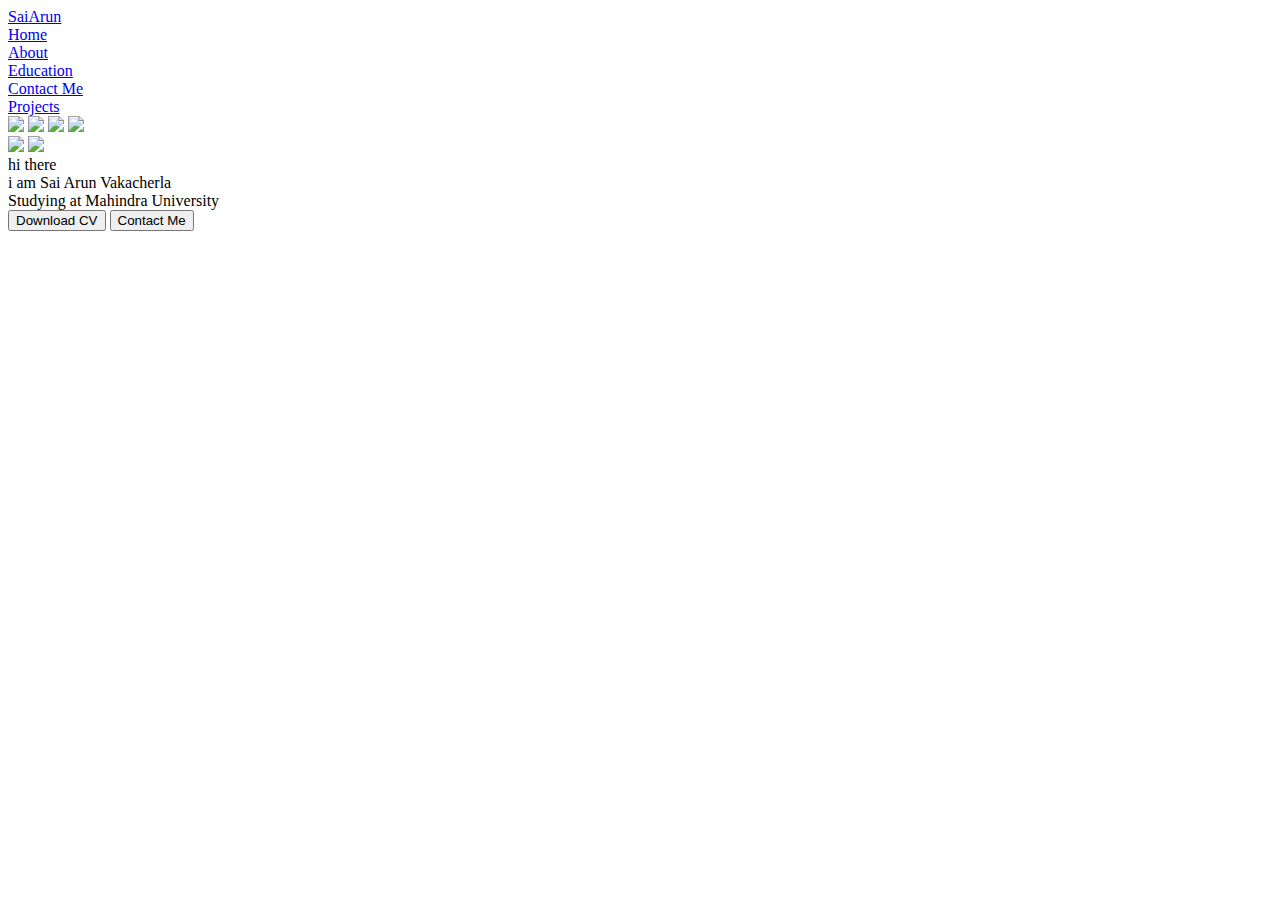
==== index.html @ 0a7fbd9d "Add files via upload" ====
<!DOCTYPE html>
<html lang="en">
  <head>
    <meta charset="UTF-8" />
    <meta http-equiv="X-UA-Compatible" content="IE=edge" />
    <meta name="viewport" content="width=device-width, initial-scale=1.0" />
    <title>Welcome to My Portfolio</title>
    <link rel="stylesheet" href="style.css" />
    
  </head>

  <body>
    <div class="container">
      <div class="sidebar">
        <div class="header">

          <a href="#" class="logo" ><span>Sai</span>Arun</a>
        </div>
        <nav>
          <li><a href="index.html">Home</a></li>
          <li><a href="About.html">About</a></li>
          <li><a href="Education.html">Education</a></li>
          <li><a href="contact.html">Contact Me</a></li>
          <li><a href="Project.html">Projects</a></li>
        </nav>
        <div class="follow">
          <a href="https://www.linkedin.com/in/sai-arun-vakacherla-00a16b252/" target="_blank"><img src="icons8-linkedin-50.png"></a>
          <a href="https://www.facebook.com/saiarun.vakacherla" target="_blank"><img src="facebook.png"></a>
          <a href="https://www.instagram.com/saiarunvakacherla/" target="_blank"><img src="instagram.png"></a>
          <a href="https://www.linkedin.com/in/sai-arun-vakacherla-00a16b252/" target="_blank"><img src= "twitter.png"></a>
        </div>
      </div>
      <div class="main">
        <div class="hamburger">
          <img class="ham" src="hamb.png" width="21">
          <img class="cross" src="cross.png" width="21">
        </div>
        <div class="infocontainer">
          <div class="devinfo">
            <div class="hello">hi there</div>
            <div class="info">i am Sai Arun Vakacherla</div>
            <div class="clg">Studying at Mahindra University</div>
            <div class="buttons">
              <a href="MyResume.pdf" target="_blank">
                <button>Download CV</button></a
              >
              <a href="contact.html"><button>Contact Me</button></a>
            </div>
          </div>
          <div class="pic">
            <img src="WhatsApp Image 2023-05-06 at 23.04.48.jpg" alt="" />
          </div>
        </div>
      </div>
    </div>
    <script src="script.js"></script>
  </body>
</html>
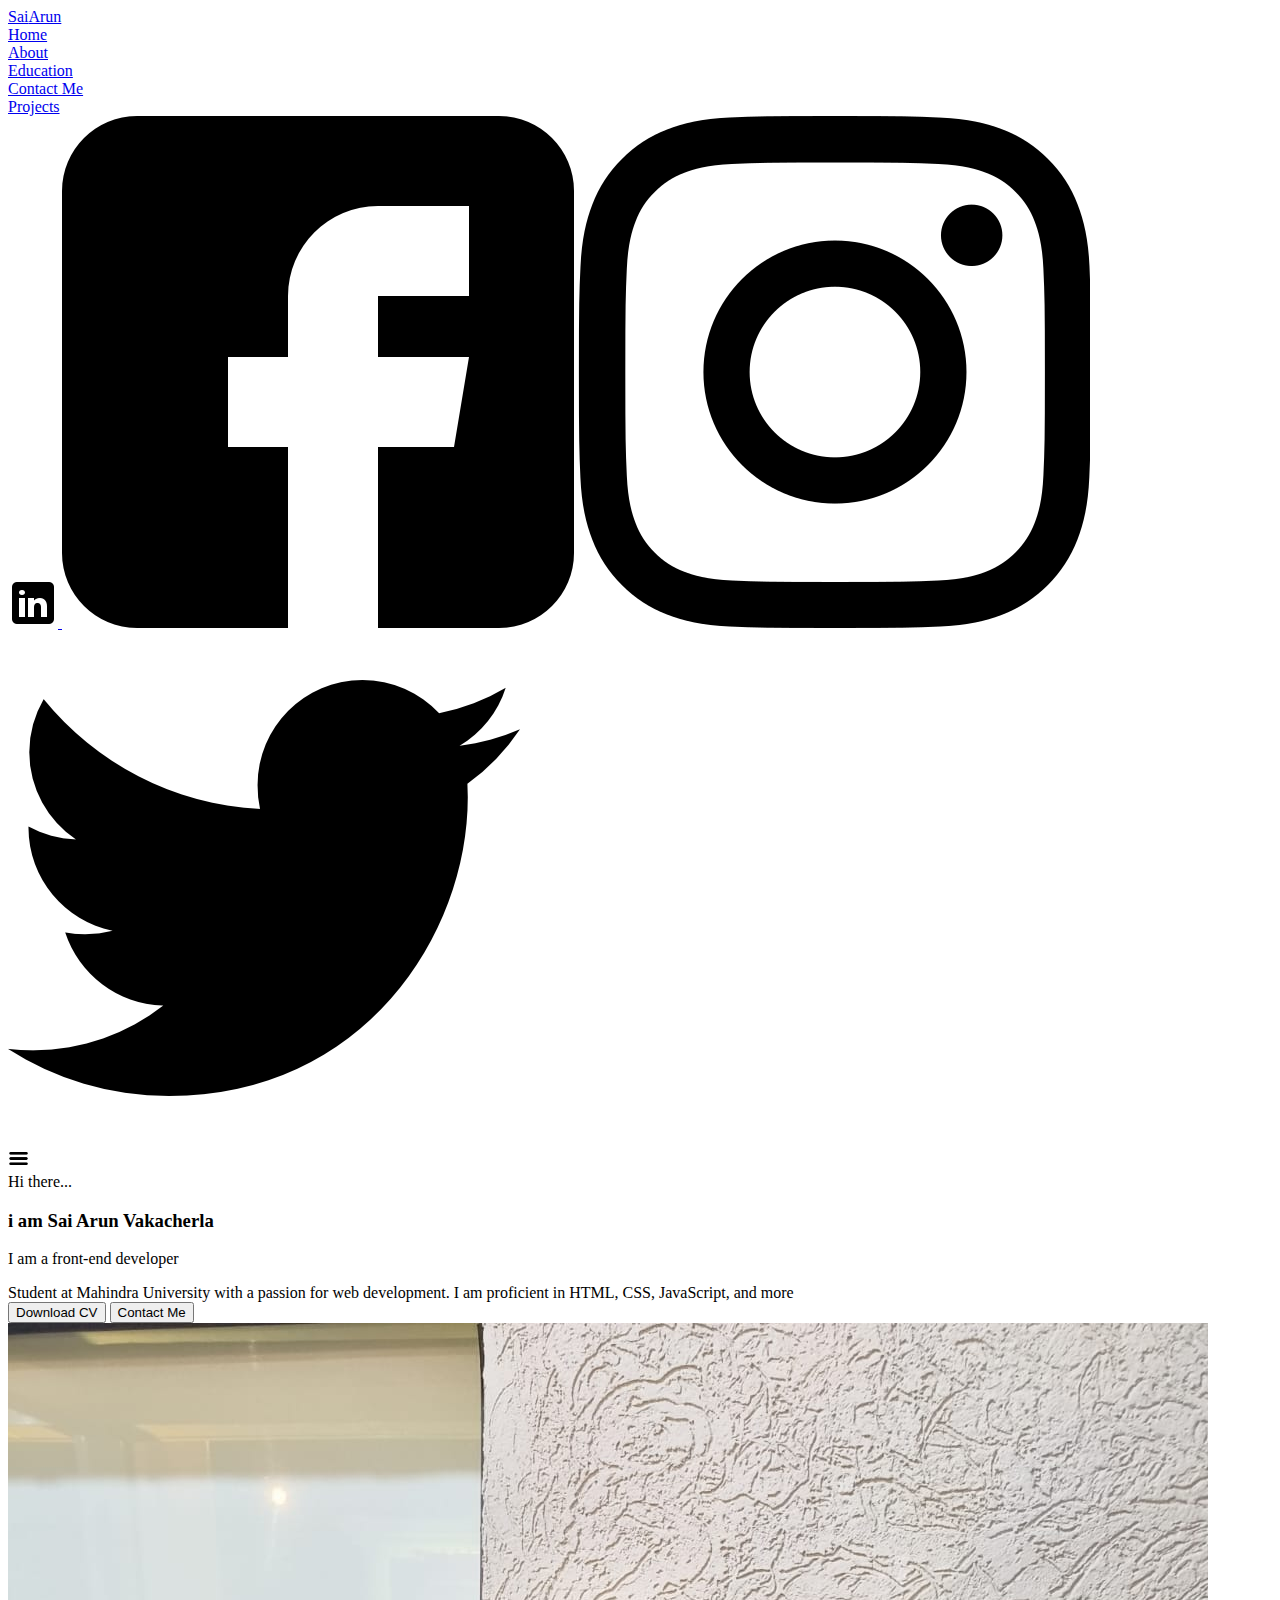
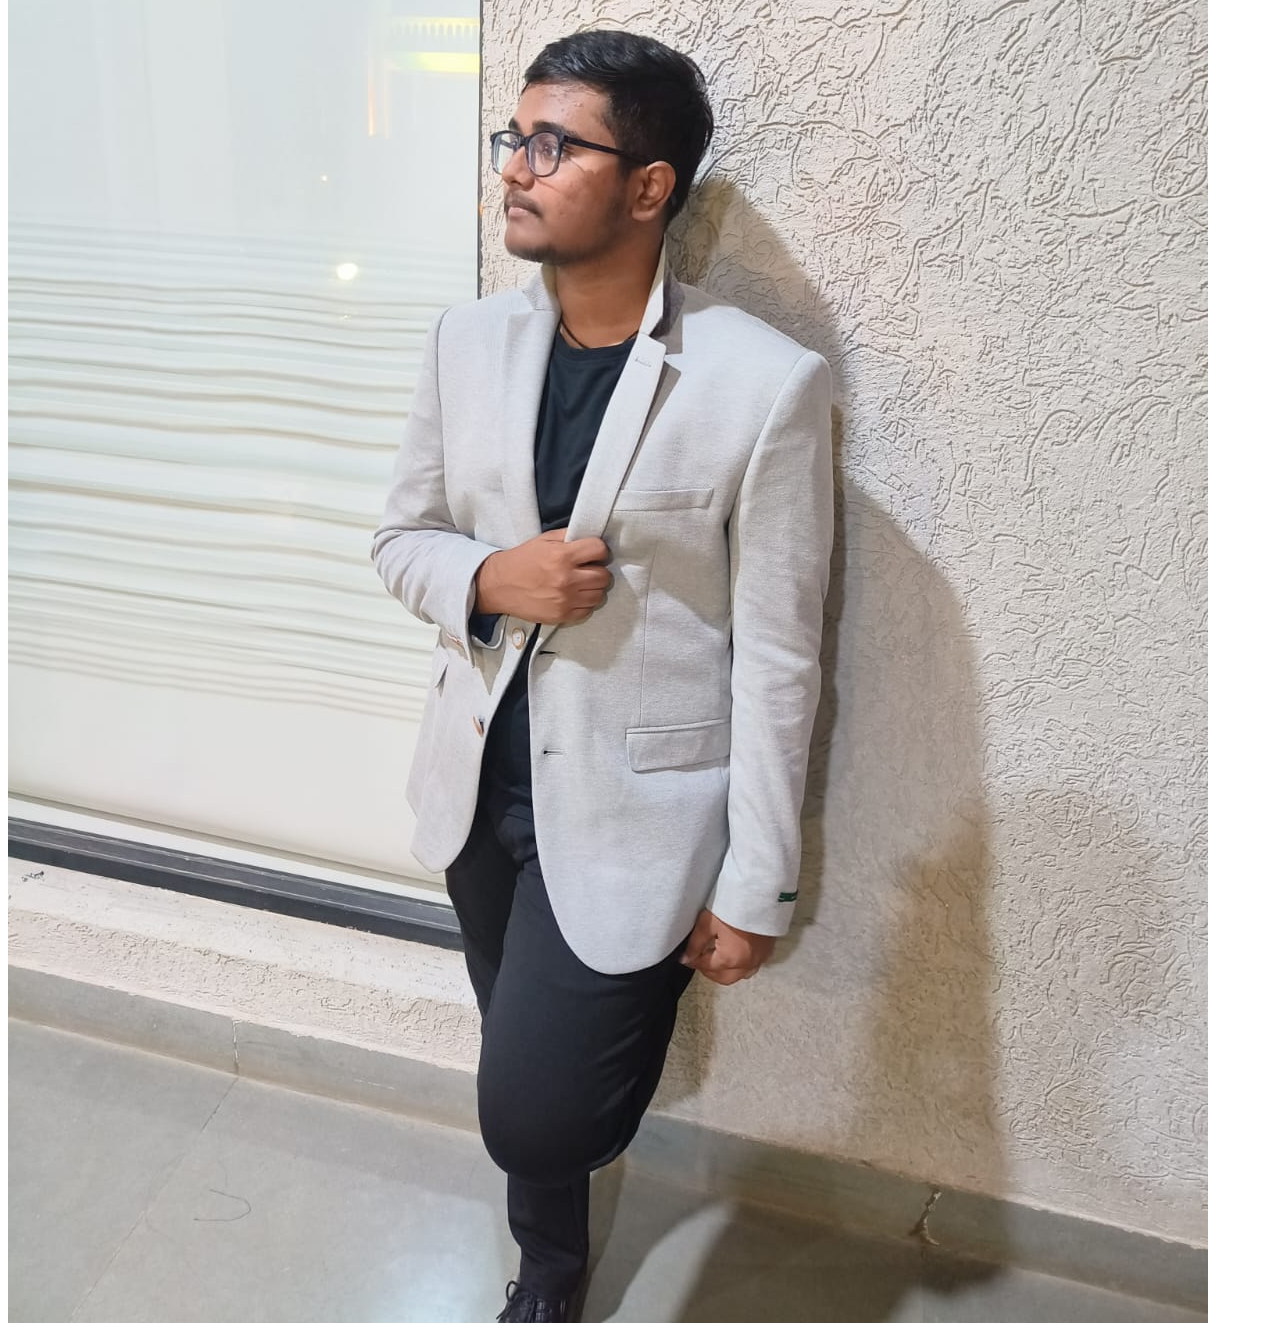
==== commit 06908dc7: "Add files via upload" ====
--- a/index.html
+++ b/index.html
@@ -6,12 +6,12 @@
     <meta name="viewport" content="width=device-width, initial-scale=1.0" />
     <title>Welcome to My Portfolio</title>
     <link rel="stylesheet" href="style.css" />
-    
+    <link href="https://fonts.googleapis.com/css2?family=Cedarville+Cursive&display=swap" rel="stylesheet">
   </head>
 
   <body>
     <div class="container">
-      <div class="sidebar">
+      <div class="sidebar sidebarGo">
         <div class="header">
 
           <a href="#" class="logo" ><span>Sai</span>Arun</a>
@@ -24,22 +24,23 @@
           <li><a href="Project.html">Projects</a></li>
         </nav>
         <div class="follow">
-          <a href="https://www.linkedin.com/in/sai-arun-vakacherla-00a16b252/" target="_blank"><img src="icons8-linkedin-50.png"></a>
+          <a href="https://www.linkedin.com/in/sai-arun-vakacherla-00a16b252/"target="_blank"><img src="icons8-linkedin-50.png"</a>
           <a href="https://www.facebook.com/saiarun.vakacherla" target="_blank"><img src="facebook.png"></a>
           <a href="https://www.instagram.com/saiarunvakacherla/" target="_blank"><img src="instagram.png"></a>
           <a href="https://www.linkedin.com/in/sai-arun-vakacherla-00a16b252/" target="_blank"><img src= "twitter.png"></a>
         </div>
       </div>
       <div class="main">
-        <div class="hamburger">
+        <div class="hamburger"onclick="toggleSidebar()">
           <img class="ham" src="hamb.png" width="21">
           <img class="cross" src="cross.png" width="21">
         </div>
         <div class="infocontainer">
           <div class="devinfo">
-            <div class="hello">hi there</div>
-            <div class="info">i am Sai Arun Vakacherla</div>
-            <div class="clg">Studying at Mahindra University</div>
+            <span class="hello">Hi there...</span>
+            <h3>i am <span>Sai Arun Vakacherla</span></h3>
+            <p class="info">I am a front-end developer</p>
+            <div class="clg"> Student at Mahindra University with a passion for web development. I am proficient in HTML, CSS, JavaScript, and more</div>
             <div class="buttons">
               <a href="MyResume.pdf" target="_blank">
                 <button>Download CV</button></a
@@ -53,6 +54,8 @@
         </div>
       </div>
     </div>
+
+
     <script src="script.js"></script>
   </body>
 </html>
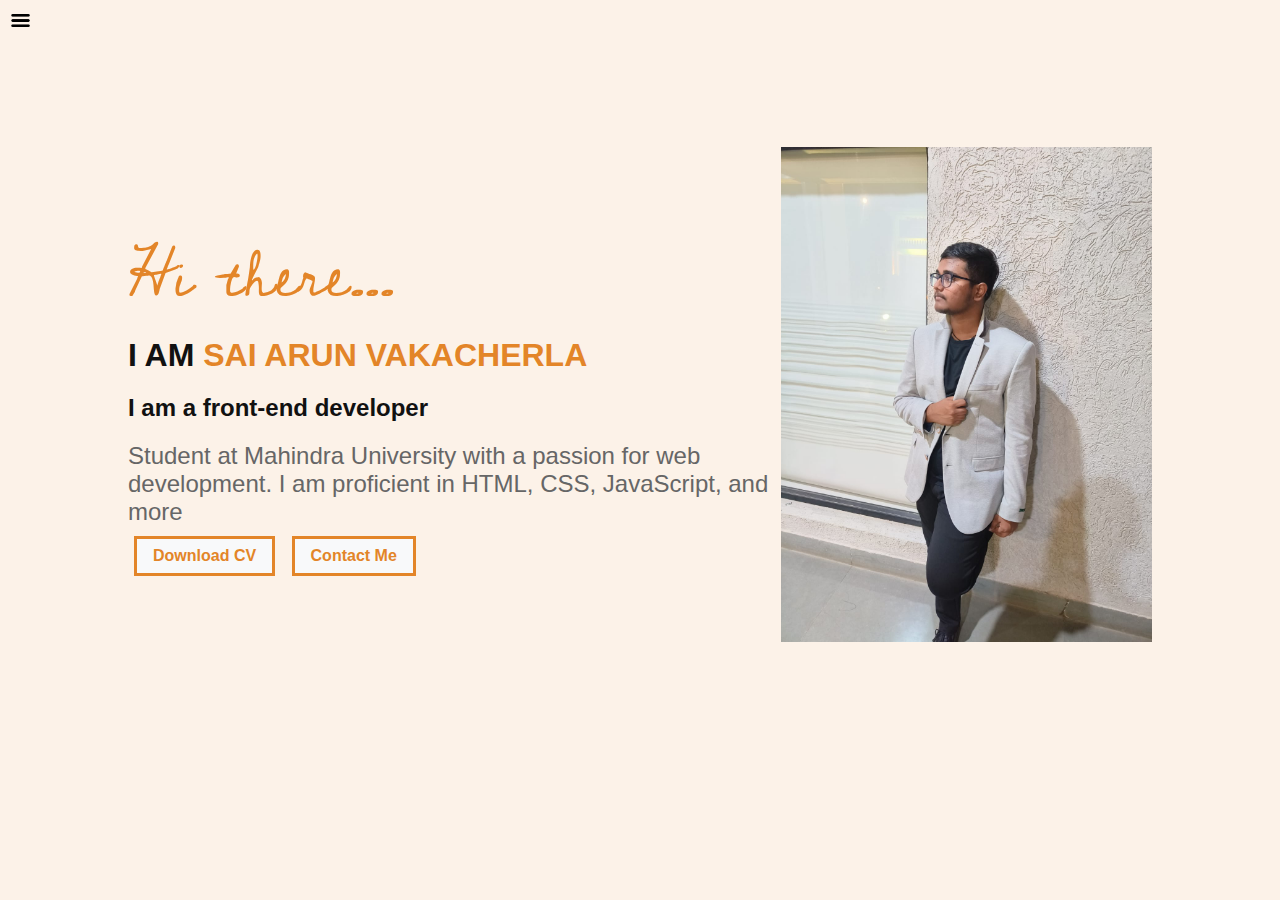
==== commit 33c8d474: "Update index.html" ====
--- a/index.html
+++ b/index.html
@@ -42,7 +42,7 @@
             <p class="info">I am a front-end developer</p>
             <div class="clg"> Student at Mahindra University with a passion for web development. I am proficient in HTML, CSS, JavaScript, and more</div>
             <div class="buttons">
-              <a href="MyResume.pdf" target="_blank">
+              <a href="My_Resume.pdf" target="_blank">
                 <button>Download CV</button></a
               >
               <a href="contact.html"><button>Contact Me</button></a>
--- a/style.css
+++ b/style.css
@@ -0,0 +1,721 @@
+* {
+    margin: 0px;
+    padding: 0px;
+}
+
+.header .logo {
+    margin-top: 10px;
+    text-transform: uppercase;
+    color: #fff;
+    font-size: 2.2rem;
+    font-weight: bolder;
+    text-decoration: none;
+
+}
+
+.header .logo span {
+    text-transform: uppercase;
+    color: #e38528
+}
+
+.header {
+    margin-top: 40px;
+    text-align: center;
+}
+
+.sidebar {
+    left: 0;
+    position: absolute;
+    background-color: #222;
+    height: 100vh;
+    font-family: 'Libre Franklin', sans-serif;
+    width: 20vw;
+    transition: transform 0.3s ease-in;
+}
+
+.sidebar nav {
+    padding: 40px;
+}
+
+.sidebar nav li {
+    font-weight: bolder;
+    list-style: none;
+    font-size: 20px;
+    padding: 4px 0px;
+}
+
+.sidebar nav li a {
+    justify-content: center;
+    display: block;
+    text-decoration: none;
+    font-size: 24px;
+    color: #fff;
+    margin: 20px 0;
+
+}
+
+.sidebar nav li a:hover {
+    color: #e38528;
+    transform: scale(1.03);
+    box-shadow: 0px 10px 10px rgba(0, 0, 0, 0.1);
+}
+
+.follow img {
+    height: 20px;
+    width: 20px;
+    filter: invert(100%);
+    margin-top: 100px;
+    margin-left: 30px;
+}
+
+.follow {
+    align-items: center;
+}
+
+.follow img:hover {
+    color: #e38528;
+}
+
+header .follow img:hover {
+    color: #e38528;
+}
+
+.main {
+    height: 100vh;
+    width: 100vw;
+    background-color: #fcf2e8;
+}
+
+.container {
+    display: flex;
+    justify-content: center;
+
+}
+
+.cross {
+    margin-left: 55px;
+}
+
+.infocontainer {
+    font-style: 'poppins';
+    display: flex;
+    justify-content: space-around;
+    align-items: center;
+    margin: 144px auto;
+    height: 56vh;
+    width: 80vw;
+}
+
+.pic img {
+    height: 55vh;
+}
+
+.devinfo .hello {
+    font-size: 4rem;
+    font-family: 'Cedarville Cursive', cursive;
+    color: #e38528;
+}
+
+.devinfo h3 {
+    font-size: 2rem;
+    color: #111;
+    text-transform: uppercase;
+}
+
+.devinfo h3 span {
+    color: #e38528;
+    text-transform: uppercase;
+}
+
+.devinfo .info {
+    font-size: 1.5rem;
+    color: #111;
+    padding-top: 1.2rem;
+}
+
+.devinfo .clg {
+    font-size: 1.5rem;
+    color: #666;
+}
+
+
+.buttons {
+    margin-top: 10px;
+
+}
+
+.buttons button {
+    padding: 0.5em 1em;
+    color: #e38528;
+    background-color: #f8f9fa;
+    font-size: 1rem;
+    border: 3px solid #e38528;
+    font-weight: 700;
+    margin: 0px 6px;
+}
+
+.buttons button:hover {
+    border-color: #111;
+    color: black;
+    background-color: white;
+    cursor: pointer;
+
+}
+
+.hello {
+    font-size: 70px;
+
+}
+
+.info {
+    font-size: 40px;
+    font-weight: bold;
+
+}
+
+.clg {
+    margin-top: 20px;
+    font-size: 20px;
+}
+
+/* contact-form styling */
+
+.contact {
+    display: flex;
+    justify-content: space-between;
+    margin-top: 60px;
+    font-family: 'Noto Sans', sans-serif;
+
+}
+
+.details {
+    display: flex;
+    flex-direction: column;
+    margin-top: 100px;
+    margin-left: 70px;
+    padding: 40px;
+    font-size: 20px;
+}
+
+.email {
+    display: flex;
+    align-items: center;
+    padding: 15px 0px;
+    margin-top: 20px;
+
+}
+
+.phone {
+    display: flex;
+    align-items: center;
+    padding: 15px 0px;
+}
+
+.location {
+    display: flex;
+    align-items: center;
+    padding: 15px 0px;
+}
+
+.email img {
+    width: 30px;
+    height: 30px;
+    padding-right: 15px;
+}
+
+.phone img {
+    width: 30px;
+    height: 30px;
+    padding-right: 15px;
+}
+
+.location img {
+    width: 30px;
+    height: 30px;
+    padding-right: 15px;
+
+}
+
+.contact-form {
+    width: 45vw;
+    margin: 0 auto;
+    margin-right: 40px;
+    margin-top: 50px;
+    padding: 20px;
+    border-radius: 10px;
+    background-color: #fff;
+}
+
+.contact-form h2 {
+    text-align: center;
+    font-size: 28px;
+    margin-bottom: 20px;
+    color: #333;
+}
+
+.contact-form form {
+    display: flex;
+    flex-direction: column;
+}
+
+.contact-form label {
+    font-size: 18px;
+    margin-bottom: 10px;
+    color: #333;
+}
+
+.contact-form input {
+    padding: 10px;
+    margin-bottom: 20px;
+    border-radius: 5px;
+    border: none;
+    box-shadow: 0px 0px 5px rgba(0, 0, 0, 0.2);
+}
+
+.contact-form textarea {
+    border: none;
+    margin-bottom: 30px;
+    border-radius: 5px;
+    box-shadow: 0px 0px 5px rgba(0, 0, 0, 0.2);
+    padding-left: 5px;
+    padding-top: 5px;
+}
+
+.contact-form input:focus,
+.contact-form textarea:focus {
+    outline: none;
+    box-shadow: 0px 0px 5px rgba(0, 0, 0, 0.5);
+}
+
+.contact-form button {
+    padding: 10px 20px;
+    border-radius: 5px;
+    border: none;
+    background-color: #333;
+    color: #fff;
+    font-size: 18px;
+    cursor: pointer;
+    transition: background-color 0.3s ease;
+}
+
+.contact-form button:hover {
+    background-color: #555;
+}
+
+
+/* Education-Styling */
+.Education {
+    display: flex;
+    flex-direction: row;
+    width: 80vw;
+    margin: 0px auto;
+    justify-content: space-between;
+    margin-top: 60px;
+}
+
+.information {
+    display: flex;
+    justify-content: center;
+    height: 31.31vh;
+}
+
+.information ul {
+    display: flex;
+    flex-direction: column;
+    justify-content: center;
+    align-items: flex-start;
+}
+
+.Education ul li {
+    list-style: none;
+    text-align: center;
+}
+
+.chaitanya {
+    height: 75vh;
+    background-color: bisque;
+    font-family: 'Libre Franklin', sans-serif;
+    display: flex;
+    justify-content: space-evenly;
+    font-size: 20px;
+    flex-direction: column;
+    width: 25vw;
+    border-radius: 20px;
+    transition: transform 0.5s;
+}
+
+.chaitanya:hover {
+    transform: scale(1.03);
+    box-shadow: 0px 10px 10px rgba(0, 0, 0, 0.1);
+}
+
+.narayana {
+    background-color: bisque;
+    font-family: 'Libre Franklin', sans-serif;
+    display: flex;
+    flex-direction: column;
+    justify-content: space-evenly;
+    font-size: 20px;
+    width: 25vw;
+    border-radius: 20px;
+    transition: transform 0.5s;
+}
+
+.narayana:hover {
+    transform: scale(1.03);
+    box-shadow: 0px 10px 10px rgba(0, 0, 0, 0.1);
+}
+
+
+.mahindra {
+    background-color: bisque;
+    font-family: 'Libre Franklin', sans-serif;
+    display: flex;
+    flex-direction: column;
+    justify-content: space-evenly;
+    font-size: 20px;
+    width: 25vw;
+    border-radius: 20px;
+    transition: transform 0.5s;
+}
+
+.mahindra:hover {
+    transform: scale(1.03);
+    box-shadow: 0px 10px 10px rgba(0, 0, 0, 0.1);
+}
+
+.image {
+    display: flex;
+    flex-direction: column;
+    align-items: center;
+    margin-top: 35px;
+}
+
+.image img {
+    width: 150px;
+    height: 150px;
+}
+
+h4 {
+    text-align: center;
+    font-size: 33px;
+    font-family: 'Noto Sans', sans-serif;
+}
+
+h1 {
+    text-align: center;
+}
+
+.sidebarGo {
+    transform: translate(-443px, 0px);
+    position: absolute;
+}
+
+.hamburger {
+    position: absolute;
+    cursor: pointer;
+    top: 10px;
+    left: 10px;
+}
+
+.ham img {
+    filter: invert(100%);
+}
+
+.cross {
+    margin-left: 245px;
+}
+
+
+/*about*/
+.about {
+    margin: 160PX AUTO;
+    padding: 20PX;
+    height: 10VH;
+    width: 70VW;
+    display: flex;
+    align-items: center;
+}
+
+.myimage img {
+    height: 300px;
+    display: flex;
+    justify-content: space-around;
+
+}
+
+.skills-container {
+    display: flex;
+    height: 30vh;
+    align-items: center;
+}
+
+.skills h3 {
+    display: flex;
+    justify-content: space-between;
+    color: #555;
+    margin-top: 1em;
+}
+
+.skills {
+    width: 35vw;
+    margin: 4em;
+    display: flex;
+    flex-direction: column;
+}
+
+.skills-container .profile {
+    margin: 3px auto;
+
+}
+
+.skills progress {
+    display: flex;
+    justify-content: space-around;
+}
+
+.abouts {
+    margin-left: 2em;
+    font-size: 2rem;
+}
+
+.abouts h2 {
+    text-align: center;
+}
+
+.abouts h2 span {
+    text-align: center;
+    font-family: 'Fira sans', sans-serif;
+    color: #e38528;
+}
+
+.myinfo h5 {
+    font-size: 3rem;
+
+}
+
+.myinfo span {
+    font-size: 3rem;
+
+}
+
+.myinfo p {
+    font-family: 'Fira sans', sans-serif;
+    padding: 60px;
+    font-size: 20px;
+    color: #777;
+}
+
+h5 {
+    font-family: 'Fira sans', sans-serif;
+    color: #222;
+    text-align: center;
+    font-size: 35px;
+}
+
+h5 span {
+    font-family: 'Fira sans', sans-serif;
+    color: #e38528;
+    text-align: center;
+    font-size: 35px;
+}
+
+.profile {
+    height: 40vh;
+}
+
+.profile h1 {
+    height: 10vh;
+}
+
+.profiles h3 {
+    font-size: 3em;
+    margin-bottom: 40PX;
+}
+
+.profiles h2 {
+    margin-TOP: 5PX;
+    color: #777;
+    font-size: 30px;
+}
+
+.profiles span {
+    color: #e38528;
+    font-size: 1em;
+}
+
+.skills {
+    width: 100%;
+    display: flex;
+    flex-direction: row;
+    justify-content: space-around;
+}
+
+.progress img {
+    display: flex;
+    height: 10vh;
+}
+
+
+/* projects */
+
+body {
+    font-family: Arial, sans-serif;
+    background-color: #f8f9fa;
+    margin: 0;
+    padding: 0;
+    box-sizing: border-box;
+}
+
+.portfolio-header {
+    background-color: #343a40;
+    color: #fff;
+    text-align: center;
+    padding: 20px;
+    box-shadow: 0px 3px 3px rgba(0, 0, 0, 0.1);
+}
+
+.portfolio-header h1 {
+    margin: 0;
+}
+
+.portfolio-header p {
+    margin-top: 10px;
+    font-size: 1.2em;
+}
+
+.portfolio-container {
+    gap: 20px;
+    padding: 20px;
+    display: flex;
+    flex-direction: column;
+    justify-content: space-around;
+}
+
+.portfolio-item {
+    margin-top: 50px;
+    border-radius: 8px;
+    overflow: hidden;
+    transition: transform 0.5s;
+}
+
+.portfolio-item:hover {
+    transform: scale(1.03);
+    box-shadow: 0px 10px 10px rgba(0, 0, 0, 0.1);
+}
+
+.portfolio-item img {
+    width: 100%;
+    height: 150px;
+    object-fit: cover;
+}
+
+.item-info {
+    background-color: #fff;
+    padding: 20px;
+}
+
+.item-info h2 {
+    margin-top: 0;
+}
+
+.item-info p {
+    margin-bottom: 0;
+}
+
+@media screen and (max-width: 700px) {
+    .Education {
+        display: flex;
+        flex-direction: column;
+        align-items: center;
+        margin-top: 20px;
+        justify-content: space-between;
+        width: 20vw;
+    }
+
+    .chaitanya {
+        width: 80vw;
+        height: 60vh;
+    }
+
+    .narayana {
+        margin-top: 20px;
+        width: 80vw;
+    }
+
+    .mahindra {
+        margin-top: 20px;
+        width: 80vw;
+    }
+
+    .Education h4 {
+        font-size: 25px;
+    }
+
+    .sidebar {
+        width: 70vw;
+        height: 190vh;
+
+    }
+
+    .main {
+        height: 190vh;
+        width: 100vw;
+        background-color: #fcf2e8;
+    }
+
+    .information ul {
+        font-size: 17px;
+        font-weight: bold;
+    }
+
+    .infocontainer {
+        height: 100vh;
+        display: flex;
+        flex-direction: column;
+    }
+
+    .pic {
+        align-items: center;
+        margin-top: 100px;
+    }
+
+
+    /* about  */
+    .about {
+        height: 80vh;
+        background-color: #fcf2e8;
+        margin-bottom: 350px;
+        width: 90vw;
+        display: flex;
+        flex-direction: column;
+    }
+
+    .progress img {
+        display: flex;
+        justify-content: space-around;
+        height: 5vh;
+    }
+
+    .progress h3 {
+        font-size: 13px;
+    }
+    /* contact  */
+    .contact{
+        display: flex;
+        flex-direction: column;
+    }
+    .details{
+        display: flex;
+        flex-direction: column;
+        justify-content: center;
+        font-size: 13px;
+        margin-right: 40px;
+    }
+
+    .contact-form{
+        width: 66vw;
+    }
+
+
+}
